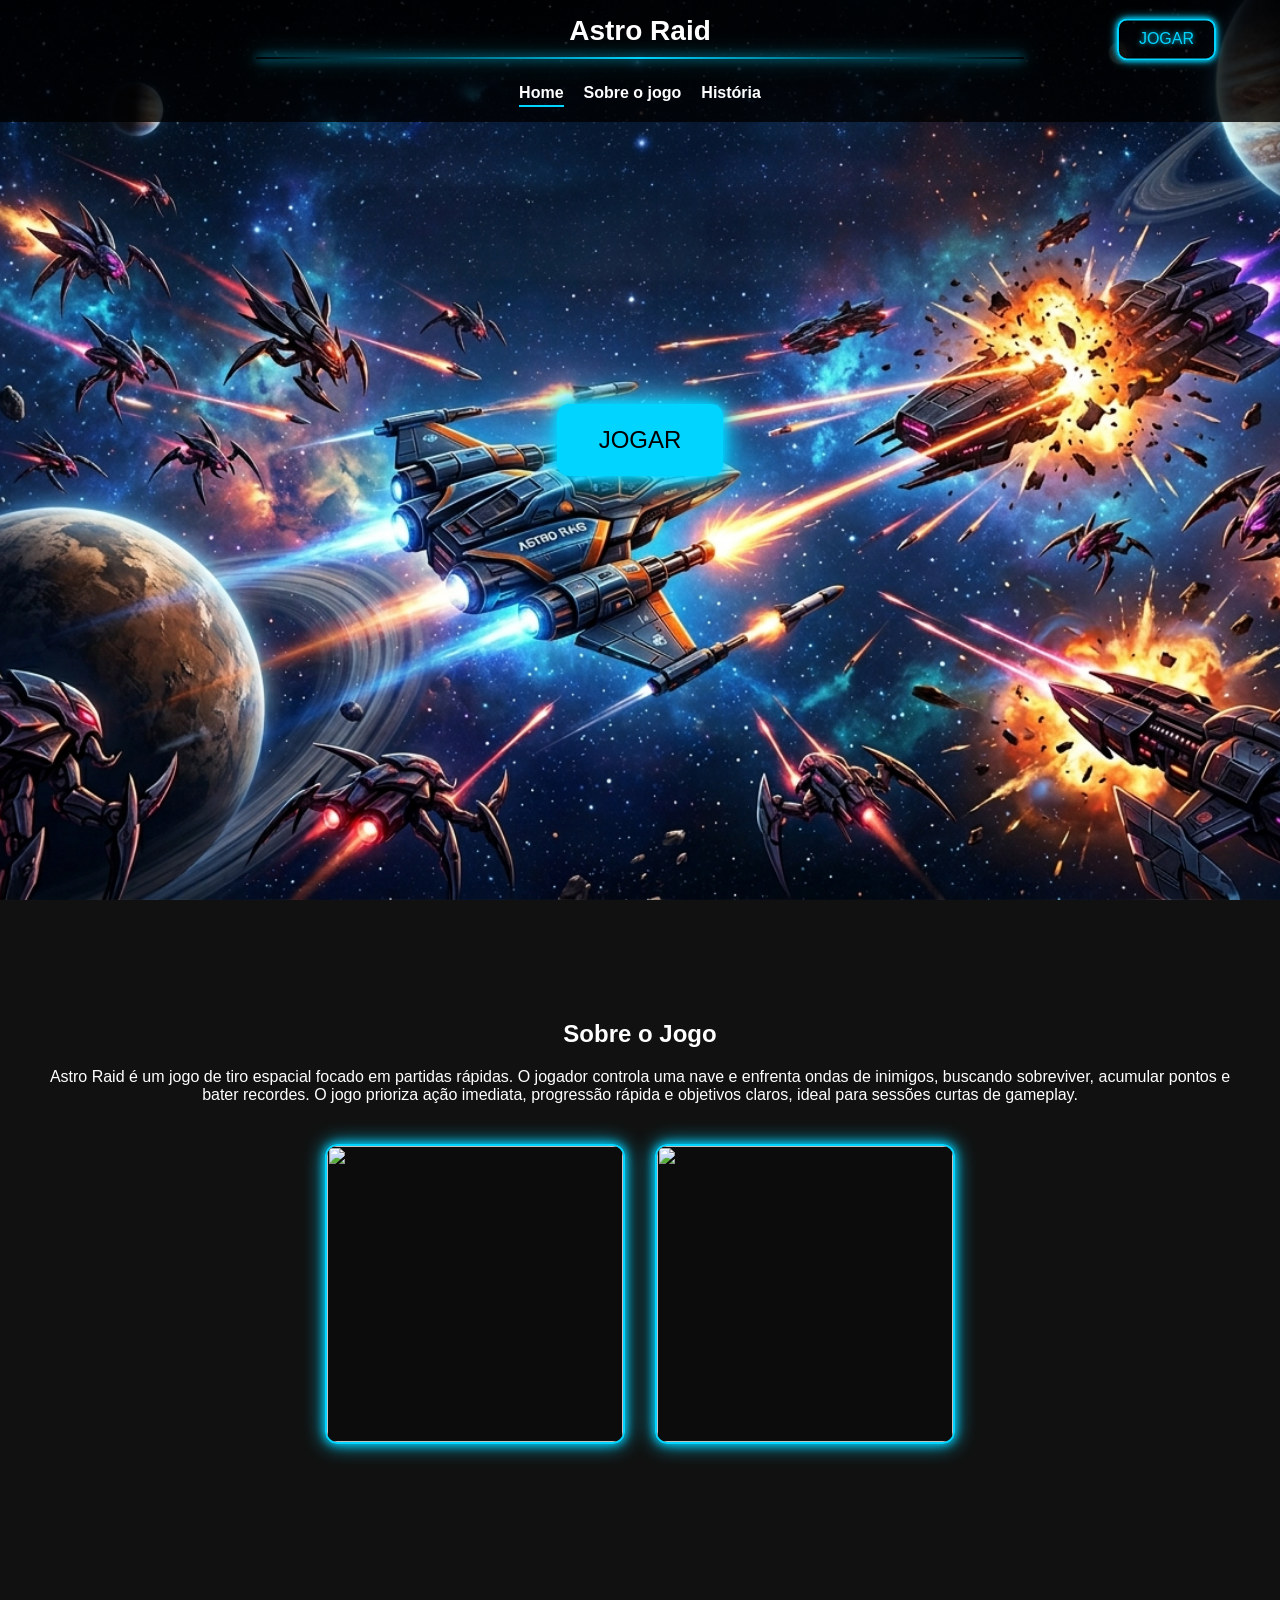
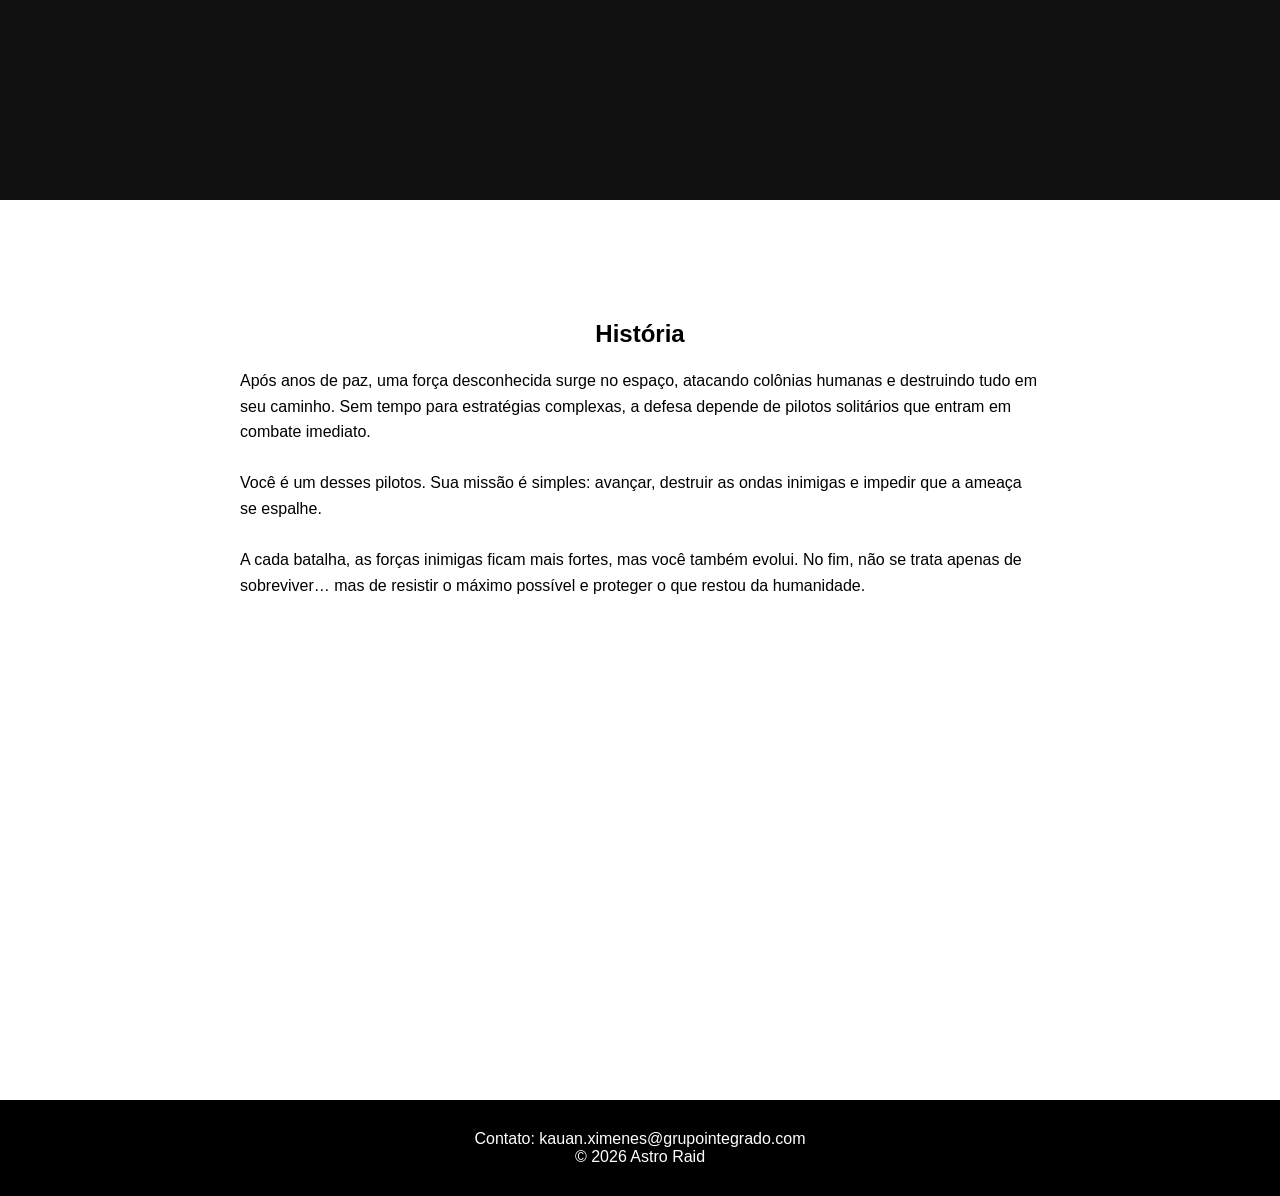
==== index.html @ 90883f62 "Criado Astro Raid" ====
<!DOCTYPE html>
<html lang="pt-br">
<head>
  <meta charset="UTF-8">
  <title>Astro Raid</title>
  <link rel="stylesheet" href="style.css">
</head>
<body>

<header>
  <div class="header-top">
    <div class="titulo">Astro Raid</div>
    <button class="botao-jogar-header">JOGAR</button>
  </div>

  <div class="divisor"></div>

  <nav>
    <a href="#home">Home</a>
    <a href="#sobre">Sobre o jogo</a>
    <a href="#historia">História</a>
  </nav>
</header>

<section id="home" class="hero">
  <button class="botao-jogar">JOGAR</button>
</section>

<section id="sobre" class="sobre">
  <h2>Sobre o Jogo</h2>
  <p>
    Astro Raid é um jogo de tiro espacial focado em partidas rápidas. O jogador controla uma nave e enfrenta ondas de inimigos, buscando sobreviver, acumular pontos e bater recordes. O jogo prioriza ação imediata, progressão rápida e objetivos claros, ideal para sessões curtas de gameplay.
  </p>

  <div class="imagens-jogo">
    <div class="slot-imagem">
      <img src="" alt="">
    </div>
    <div class="slot-imagem">
      <img src="" alt="">
    </div>
  </div>
</section>

<section id="historia" class="historia">
  <h2>História</h2>
  <p>
    Após anos de paz, uma força desconhecida surge no espaço, atacando colônias humanas e destruindo tudo em seu caminho. Sem tempo para estratégias complexas, a defesa depende de pilotos solitários que entram em combate imediato.<br><br>
    Você é um desses pilotos. Sua missão é simples: avançar, destruir as ondas inimigas e impedir que a ameaça se espalhe.<br><br>
    A cada batalha, as forças inimigas ficam mais fortes, mas você também evolui. No fim, não se trata apenas de sobreviver… mas de resistir o máximo possível e proteger o que restou da humanidade.
  </p>
</section>

<footer>
  <p>Contato: kauan.ximenes@grupointegrado.com</p>
  <p>© 2026 Astro Raid</p>
</footer>

<script>
const sections = document.querySelectorAll("section");
const navLinks = document.querySelectorAll("nav a");

window.addEventListener("scroll", () => {
  let current = "";

  sections.forEach(section => {
    const sectionTop = section.offsetTop - 120;

    if (window.scrollY >= sectionTop) {
      current = section.getAttribute("id");
    }
  });

  navLinks.forEach(a => {
    a.classList.remove("active");
    if (a.getAttribute("href") === "#" + current) {
      a.classList.add("active");
    }
  });
});
</script>

</body>
</html>
---- style.css ----
* {
  margin: 0;
  padding: 0;
  box-sizing: border-box;
  font-family: Arial, sans-serif;
}

body, html {
  height: 100%;
  scroll-behavior: smooth;
}

header {
  position: fixed;
  top: 0;
  width: 100%;
  background: rgba(0,0,0,0.8);
  color: white;
  display: flex;
  flex-direction: column;
  align-items: center;
  padding: 15px 0;
  z-index: 1000;
}

.header-top {
  width: 90%;
  display: flex;
  justify-content: center;
  align-items: center;
  position: relative;
}

.titulo {
  font-size: 28px;
  font-weight: bold;
  text-align: center;
}

.botao-jogar-header {
  position: absolute;
  right: 0;
  top: 50%;
  transform: translateY(-30%);
  padding: 10px 20px;
  font-size: 16px;
  background: transparent;
  color: #00d4ff;
  border: 2px solid #00d4ff;
  border-radius: 10px;
  cursor: pointer;
  transition: 0.3s;
  box-shadow: 0 0 5px #00d4ff, 0 0 10px #00d4ff;
  text-shadow: 0 0 5px #00d4ff;
}

.botao-jogar-header:hover {
  background: #00d4ff;
  color: black;
  transform: translateY(-30%) scale(1.05);
}

nav {
  display: flex;
  gap: 20px;
  margin-top: 10px;
}

nav a {
  color: white;
  text-decoration: none;
  font-weight: bold;
}

nav a:hover {
  color: #00d4ff;
}

.hero {
  height: 100vh;
  background: url("imgs/Banner.png") no-repeat center center/cover;
  display: flex;
  justify-content: center;
  align-items: center;
  padding-top: 100px;
}

.botao-jogar {
  padding: 20px 40px;
  font-size: 24px;
  background: #00d4ff;
  color: black;
  border: 2px solid #00d4ff;
  border-radius: 12px;
  cursor: pointer;
  transition: 0.3s;
  box-shadow: 0 0 10px #00d4ff, 0 0 20px #00d4ff, 0 0 40px #00d4ff;
  text-shadow: none;
}

.botao-jogar:hover {
  background: #00d4ff;
  color: black;
  transform: scale(1.1);
}

section {
  padding: 120px 40px;
  min-height: 100vh;
}

.sobre {
  background: #111;
  color: white;
  text-align: center;
}

.historia h2 {
  text-align: center;
}

.historia p {
  text-align: left;
  max-width: 800px;
  margin: 0 auto;
  line-height: 1.6;
}

h2 {
  margin-bottom: 20px;
}

footer {
  background: black;
  color: white;
  text-align: center;
  padding: 30px;
}

.divisor {
  width: 60%;
  height: 2px;
  background: linear-gradient(90deg, transparent, #00d4ff, transparent);
  margin: 10px 0 15px 0;
  border-radius: 10px;
  box-shadow: 0 0 10px #00d4ff, 0 0 20px #00d4ff;
}

.imagens-jogo {
  display: flex;
  justify-content: center;
  gap: 30px;
  margin-top: 40px;
  flex-wrap: wrap;
}

.slot-imagem {
  width: 300px;
  height: 300px;
  border: 2px solid #00d4ff;
  border-radius: 12px;
  display: flex;
  justify-content: center;
  align-items: center;
  box-shadow: 0 0 10px #00d4ff, 0 0 20px #00d4ff;
  background: rgba(0, 0, 0, 0.3);
  overflow: hidden;
}

.slot-imagem img {
  width: 100%;
  height: 100%;
  object-fit: cover;
}

nav a {
  position: relative;
  padding-bottom: 5px;
}

nav a::after {
  content: "";
  position: absolute;
  left: 0;
  bottom: 0;
  width: 0%;
  height: 2px;
  background: #00d4ff;
  transition: 0.3s;
}

nav a.active::after {
  width: 100%;
}
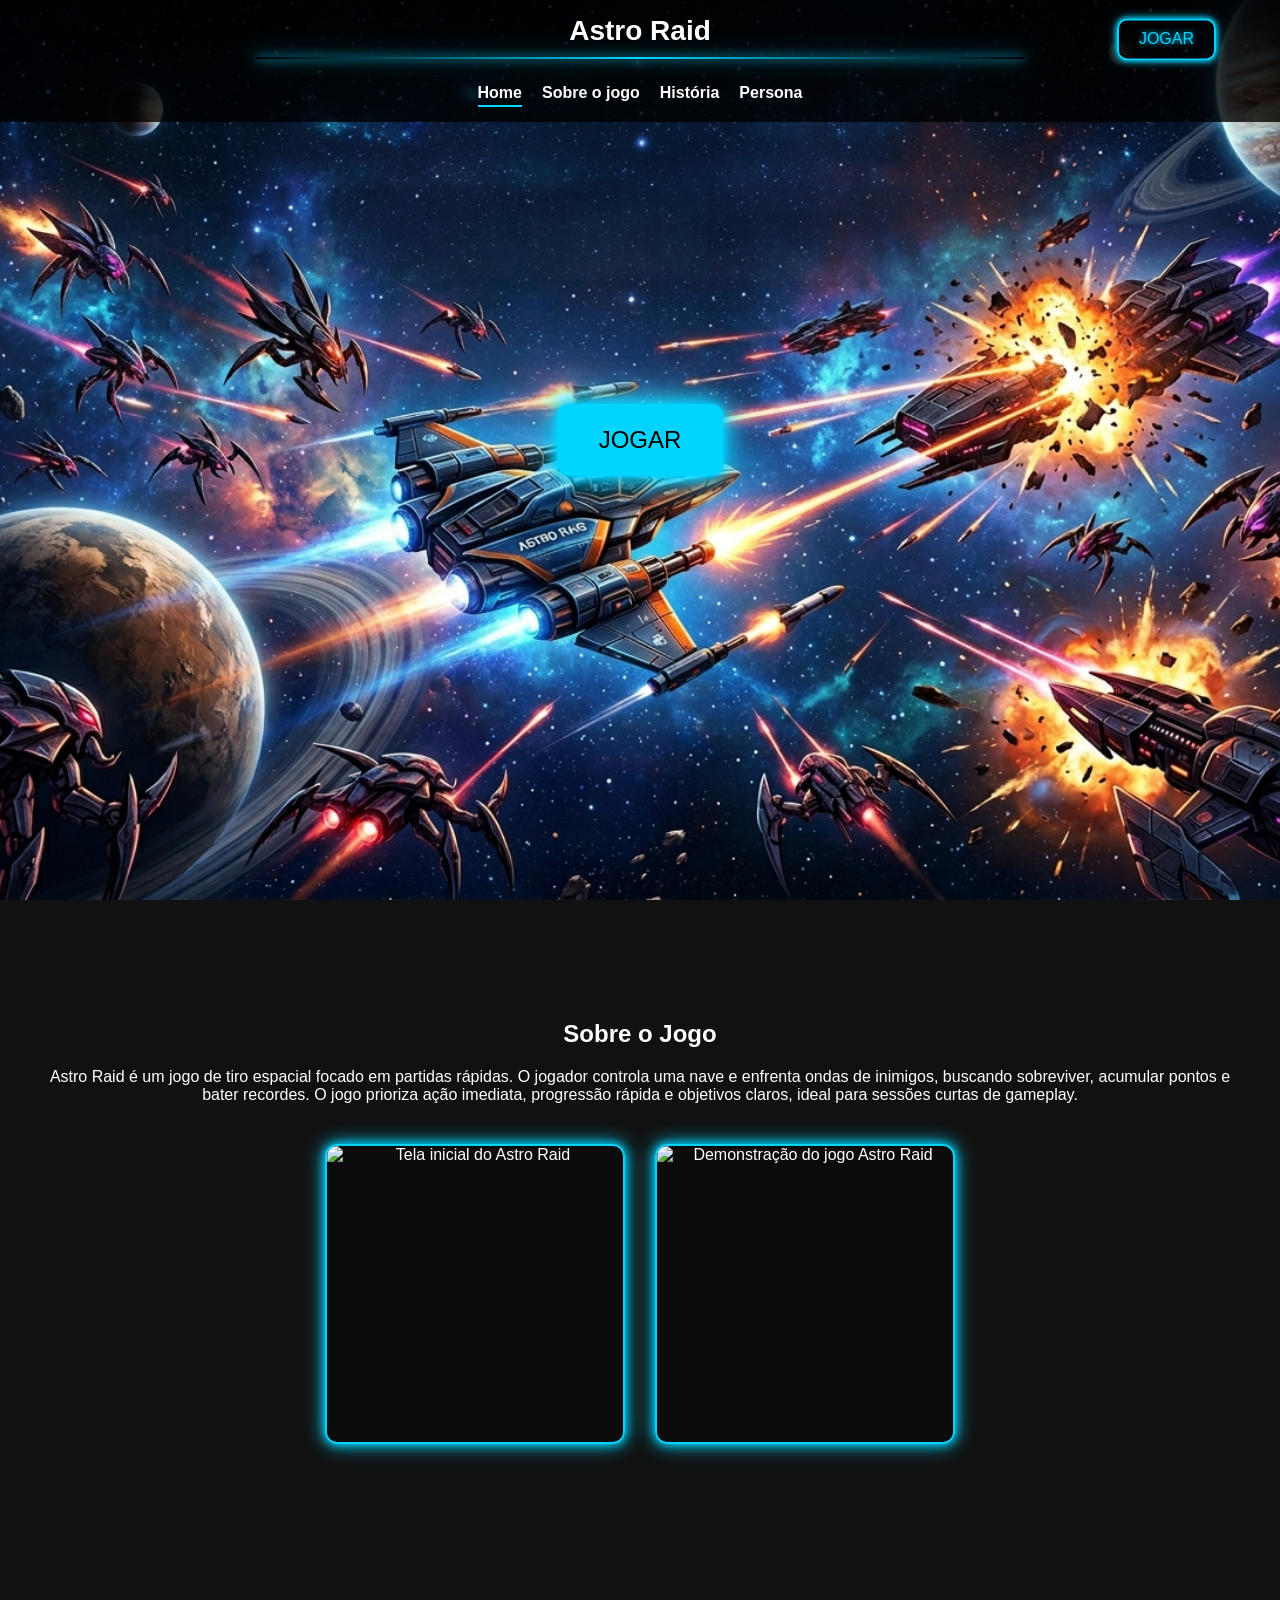
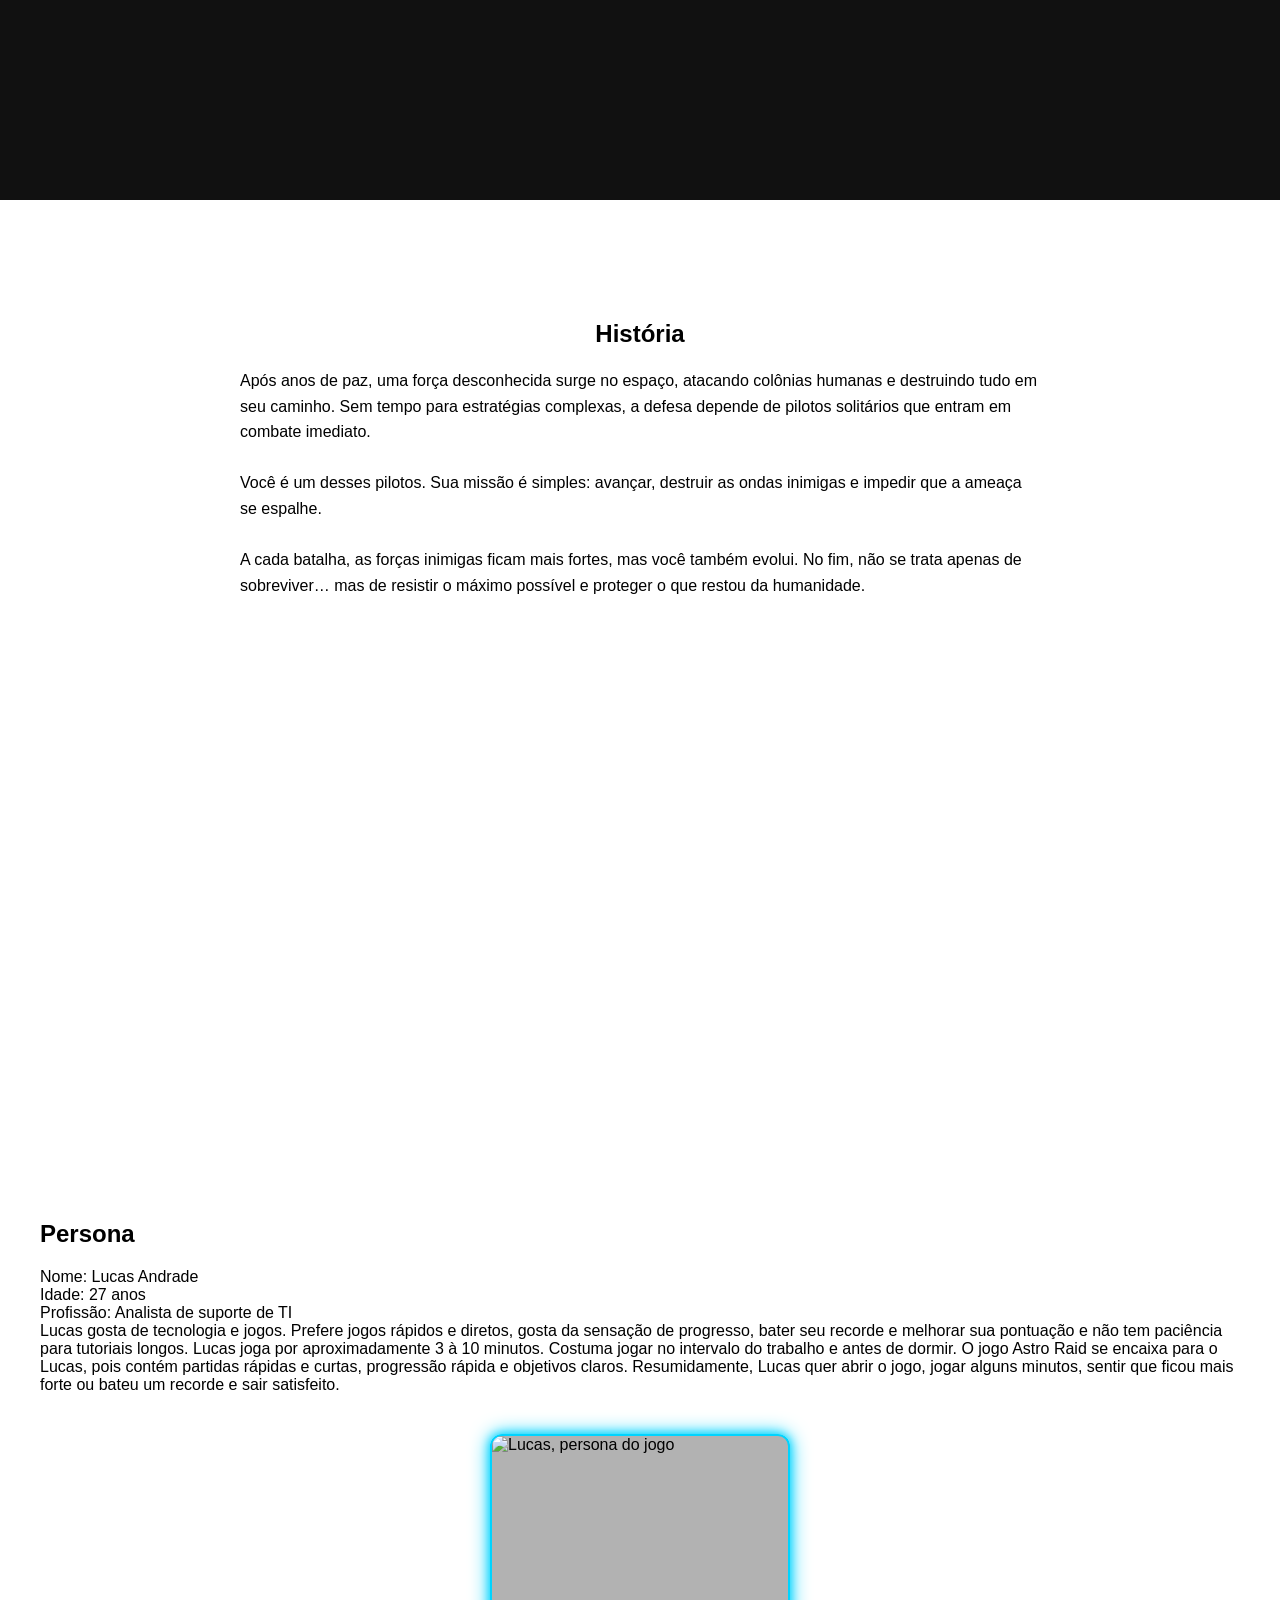
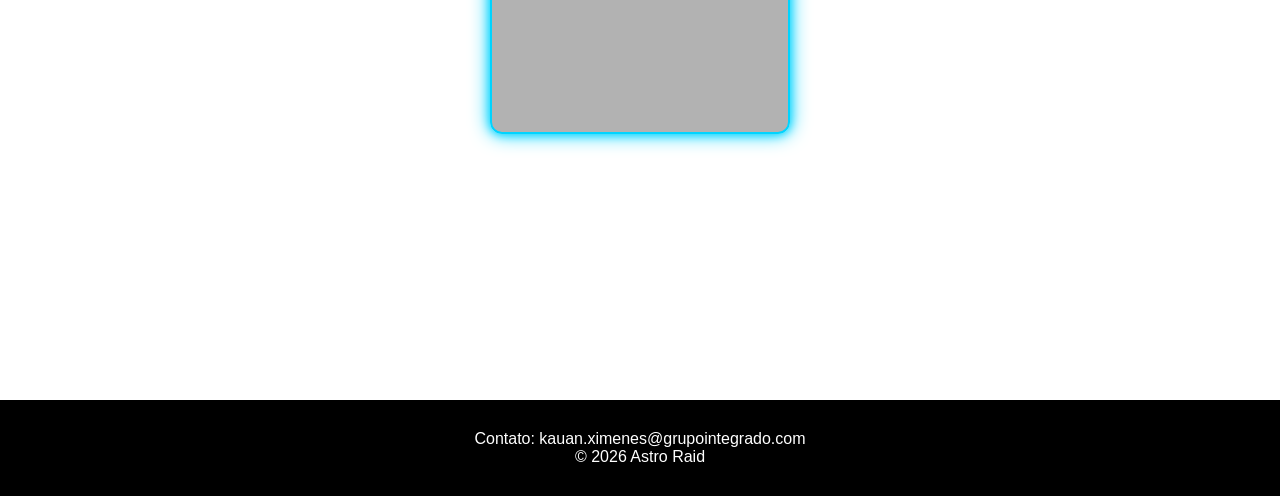
==== commit 37c034cd: "Update index.html" ====
--- a/index.html
+++ b/index.html
@@ -4,6 +4,8 @@
   <meta charset="UTF-8">
   <title>Astro Raid</title>
   <link rel="stylesheet" href="style.css">
+
+  <meta name="viewport" content="width=device-width, initial-scale=1.0">
 </head>
 <body>
 
@@ -19,7 +21,8 @@
     <a href="#home">Home</a>
     <a href="#sobre">Sobre o jogo</a>
     <a href="#historia">História</a>
-  </nav>
+  <a href="#persona">Persona</a>
+</nav>
 </header>
 
 <section id="home" class="hero">
@@ -34,10 +37,10 @@
 
   <div class="imagens-jogo">
     <div class="slot-imagem">
-      <img src="" alt="">
+      <img src="imgs/Tela inicial Astro Raid.png" alt="Tela inicial do Astro Raid">
     </div>
     <div class="slot-imagem">
-      <img src="" alt="">
+      <img src="imgs/Astro_Raid.png" alt="Demonstração do jogo Astro Raid">
     </div>
   </div>
 </section>
@@ -49,6 +52,25 @@
     Você é um desses pilotos. Sua missão é simples: avançar, destruir as ondas inimigas e impedir que a ameaça se espalhe.<br><br>
     A cada batalha, as forças inimigas ficam mais fortes, mas você também evolui. No fim, não se trata apenas de sobreviver… mas de resistir o máximo possível e proteger o que restou da humanidade.
   </p>
+</section>
+
+<section id="persona" class="persona">
+  <h2>Persona</h2>
+  <p>
+    Nome: Lucas Andrade<br>
+    Idade: 27 anos<br>
+    Profissão: Analista de suporte de TI<br>
+    Lucas gosta de tecnologia e jogos. Prefere jogos rápidos e diretos, gosta da sensação de progresso, bater seu recorde e melhorar sua pontuação e não tem paciência para tutoriais longos.
+    Lucas joga por aproximadamente 3 à 10 minutos. Costuma jogar no intervalo do trabalho e antes de dormir.
+    O jogo Astro Raid se encaixa para o Lucas, pois contém partidas rápidas e curtas, progressão rápida e objetivos claros.
+    Resumidamente, Lucas quer abrir o jogo, jogar alguns minutos, sentir que ficou mais forte ou bateu um recorde e sair satisfeito.
+  </p>
+
+  <div class="imagens-jogo">
+    <div class="slot-imagem">
+      <img src="imgs/Lucas_Persona.png" alt="Lucas, persona do jogo">
+    </div>
+  </div>
 </section>
 
 <footer>
@@ -81,4 +103,4 @@
 </script>
 
 </body>
-</html>+</html>
--- a/style.css
+++ b/style.css
@@ -191,4 +191,70 @@
 
 nav a.active::after {
   width: 100%;
+}
+
+@media (max-width: 768px) {
+
+  header {
+    padding: 10px 0;
+  }
+
+  .header-top {
+    width: 95%;
+  }
+
+  .titulo {
+    font-size: 22px;
+  }
+
+  .botao-jogar-header {
+    padding: 6px 12px;
+    font-size: 12px;
+    right: 10px;
+    transform: translateY(-20%);
+  }
+
+  nav {
+    gap: 10px;
+    flex-wrap: wrap;
+    justify-content: center;
+  }
+
+  nav a {
+    font-size: 14px;
+  }
+
+  .hero {
+    padding-top: 120px;
+  }
+
+  .botao-jogar {
+    font-size: 18px;
+    padding: 15px 25px;
+  }
+
+  section {
+    padding: 100px 20px;
+  }
+
+  .historia p,
+  .sobre p {
+    text-align: center;
+    font-size: 14px;
+  }
+
+  .imagens-jogo {
+    flex-direction: column;
+    align-items: center;
+  }
+
+  .slot-imagem {
+    width: 90%;
+    height: 200px;
+  }
+
+  footer {
+    font-size: 12px;
+    padding: 20px;
+  }
 }
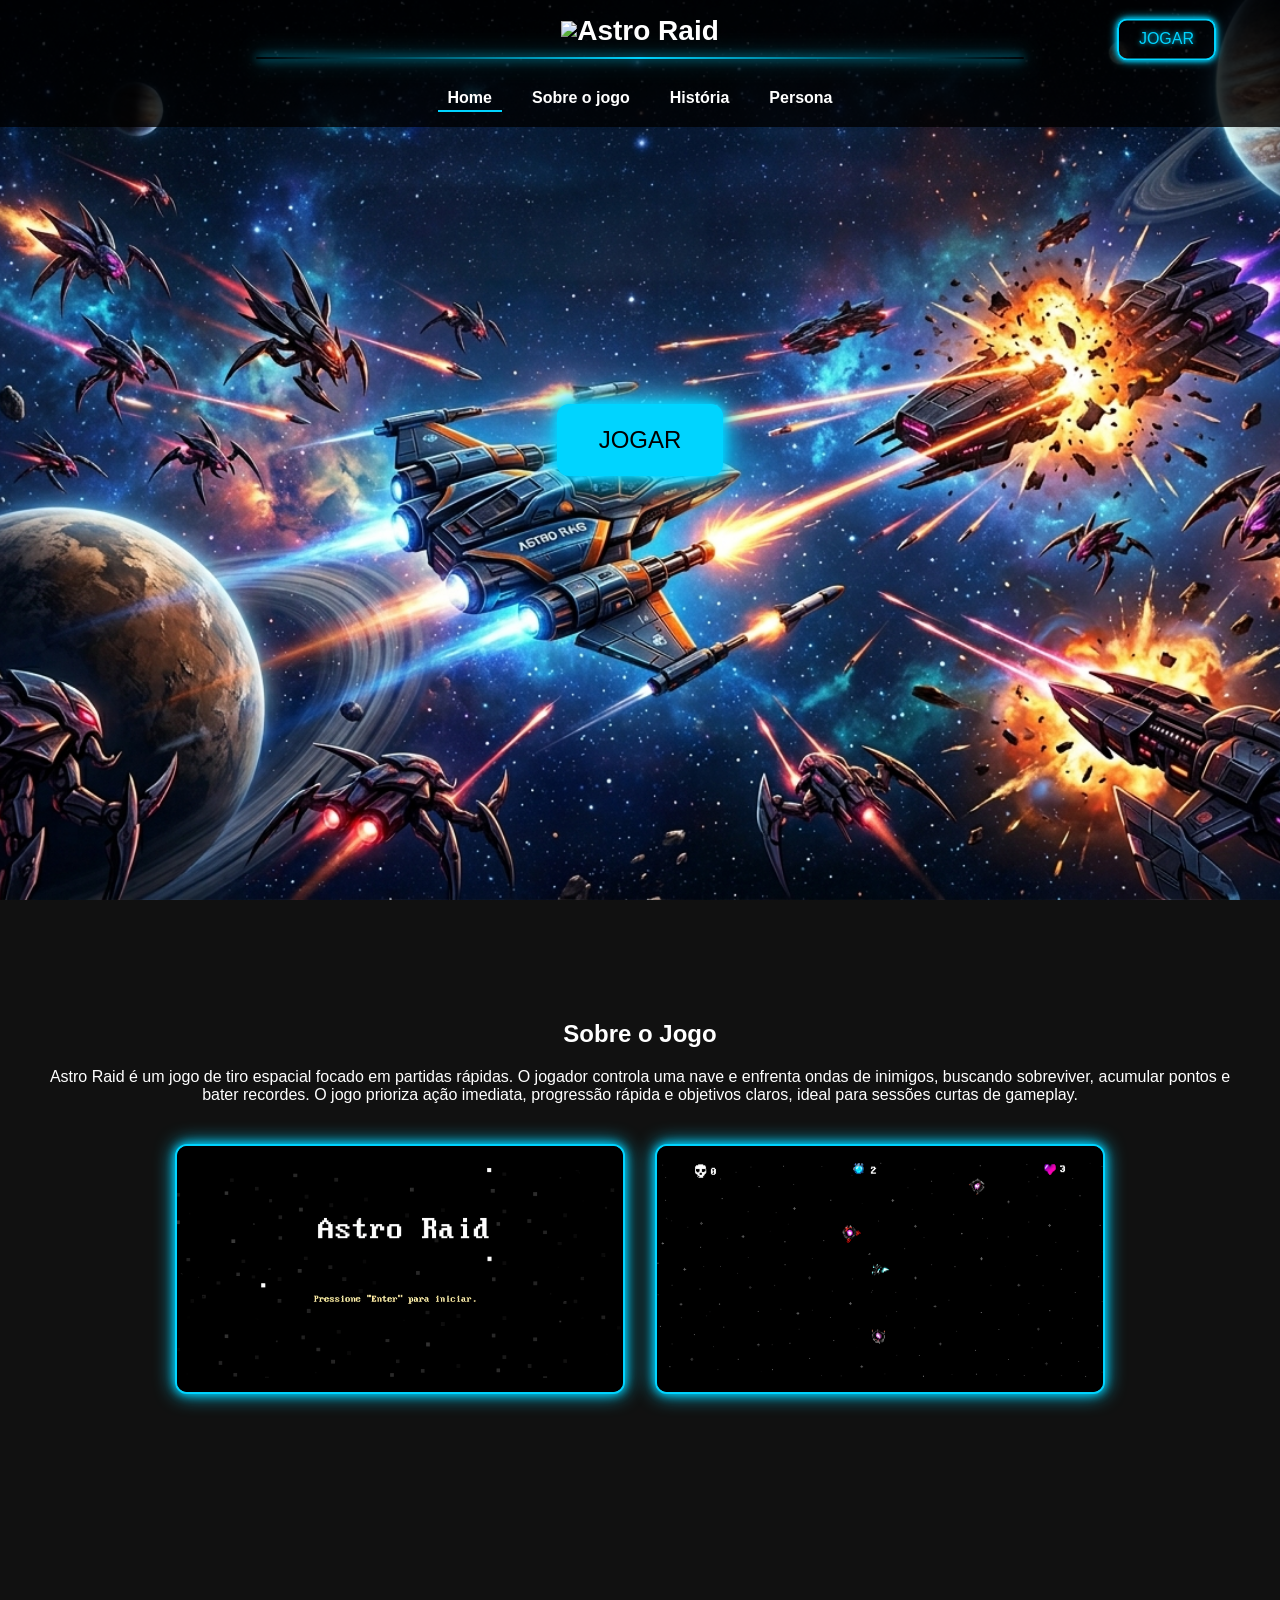
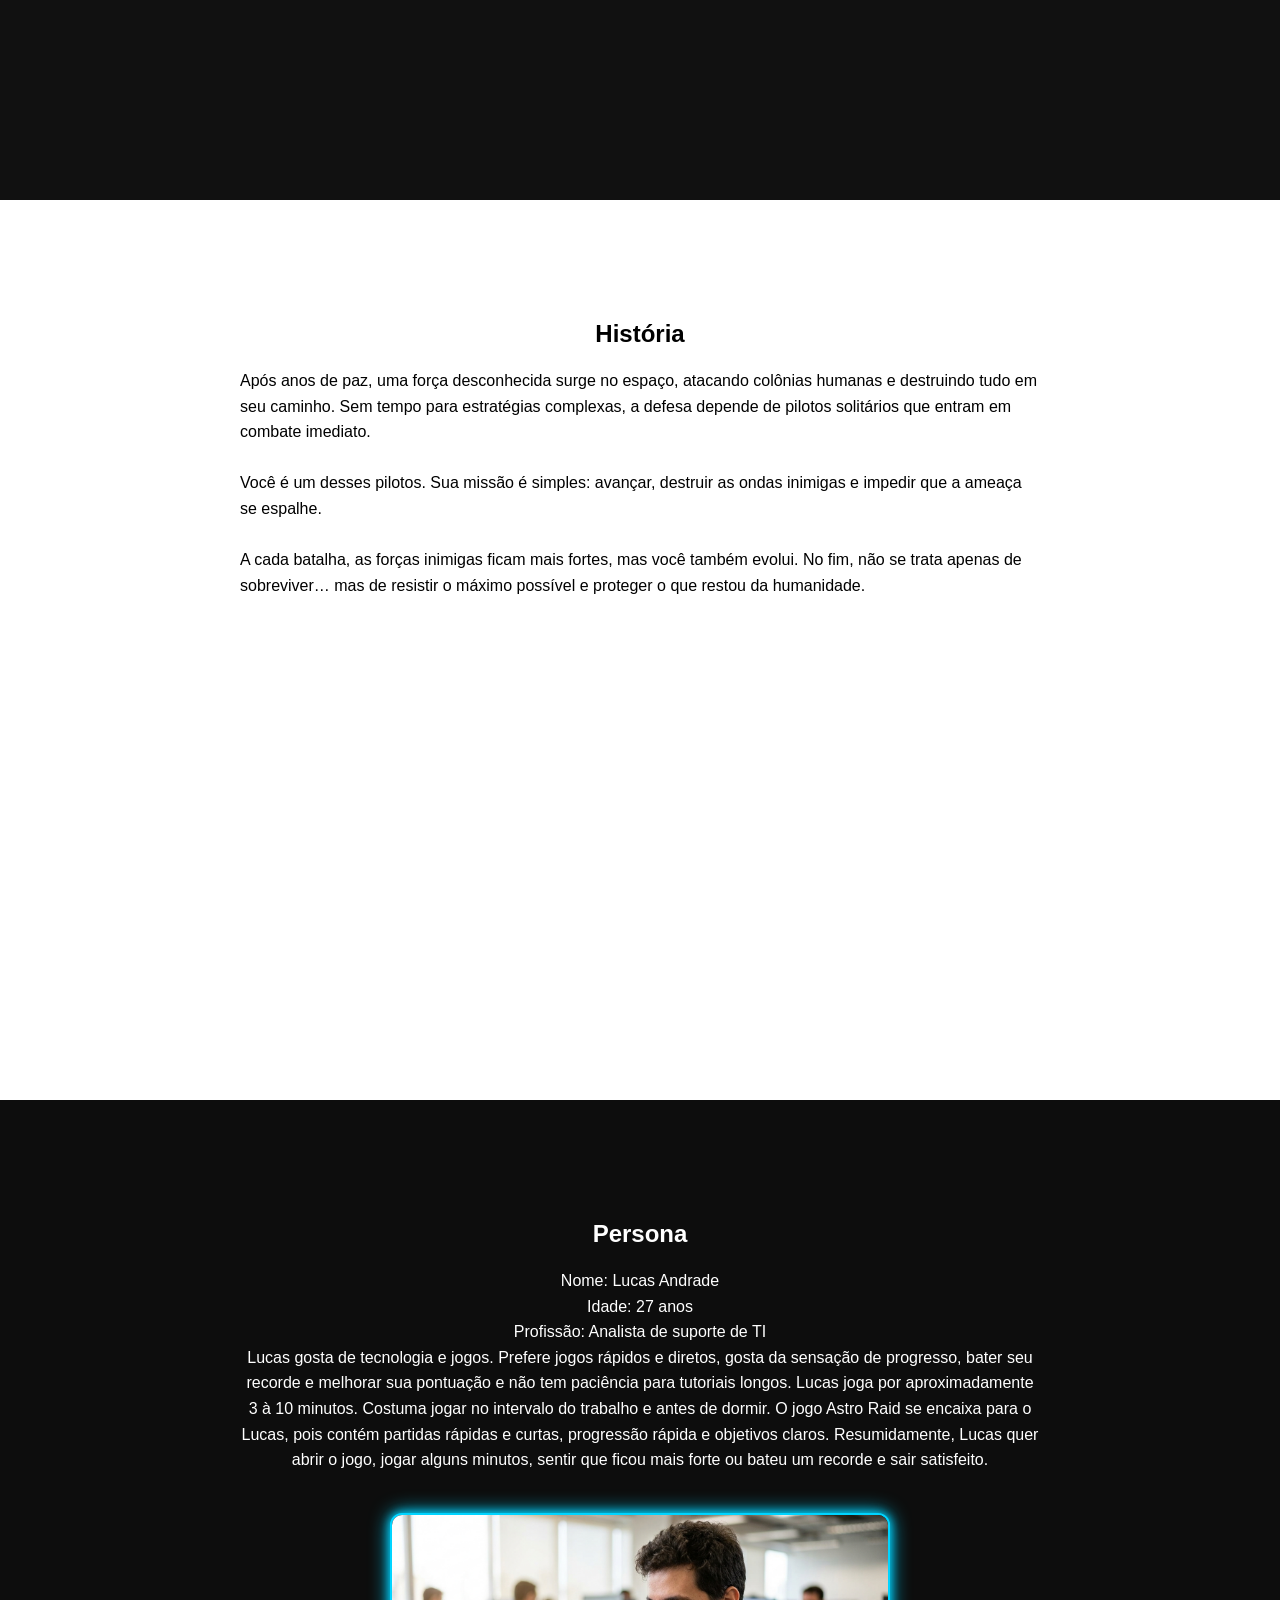
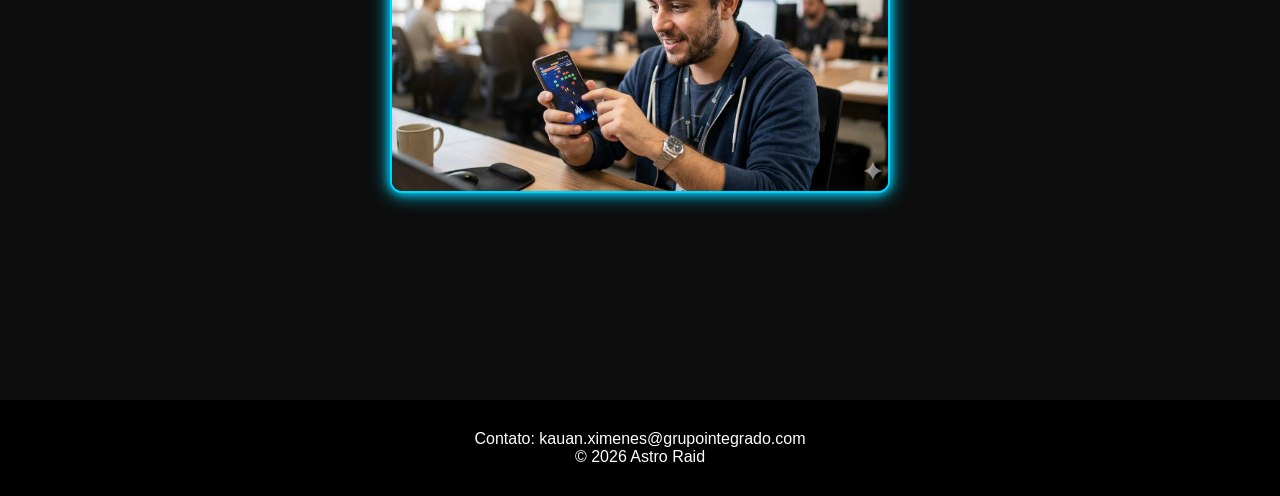
==== commit aca00068: "Update index.html" ====
--- a/index.html
+++ b/index.html
@@ -4,6 +4,7 @@
   <meta charset="UTF-8">
   <title>Astro Raid</title>
   <link rel="stylesheet" href="style.css">
+  <link rel="icon" href="imgs/LogoSite.png" type="image/png">
 
   <meta name="viewport" content="width=device-width, initial-scale=1.0">
 </head>
@@ -11,6 +12,11 @@
 
 <header>
   <div class="header-top">
+
+    <div class="logo-container">
+      <img src="imgs/LogoSite.png" class="logo">
+    </div>
+    
     <div class="titulo">Astro Raid</div>
     <button class="botao-jogar-header">JOGAR</button>
   </div>
--- a/style.css
+++ b/style.css
@@ -64,16 +64,36 @@
   display: flex;
   gap: 20px;
   margin-top: 10px;
+  flex-wrap: wrap;
+  justify-content: center;
 }
 
 nav a {
   color: white;
   text-decoration: none;
   font-weight: bold;
+  position: relative;
+  padding: 5px 10px;
+  transition: 0.3s;
 }
 
 nav a:hover {
   color: #00d4ff;
+}
+
+nav a::after {
+  content: "";
+  position: absolute;
+  left: 0;
+  bottom: 0;
+  width: 0%;
+  height: 2px;
+  background: #00d4ff;
+  transition: 0.3s;
+}
+
+nav a.active::after {
+  width: 100%;
 }
 
 .hero {
@@ -95,18 +115,19 @@
   cursor: pointer;
   transition: 0.3s;
   box-shadow: 0 0 10px #00d4ff, 0 0 20px #00d4ff, 0 0 40px #00d4ff;
-  text-shadow: none;
 }
 
 .botao-jogar:hover {
-  background: #00d4ff;
-  color: black;
   transform: scale(1.1);
 }
 
 section {
   padding: 120px 40px;
   min-height: 100vh;
+}
+
+h2 {
+  margin-bottom: 20px;
 }
 
 .sobre {
@@ -126,15 +147,53 @@
   line-height: 1.6;
 }
 
-h2 {
-  margin-bottom: 20px;
-}
-
-footer {
+.persona {
+  background: #0d0d0d;
+  color: white;
+  text-align: center;
+}
+
+.persona p {
+  max-width: 800px;
+  margin: 0 auto;
+  line-height: 1.6;
+}
+
+.imagens-jogo {
+  display: flex;
+  justify-content: center;
+  gap: 30px;
+  margin-top: 40px;
+  flex-wrap: wrap;
+}
+
+.slot-imagem {
+  width: 450px;
+  height: 250px;
+  border: 2px solid #00d4ff;
+  border-radius: 12px;
+  display: flex;
+  justify-content: center;
+  align-items: center;
+  box-shadow: 0 0 10px #00d4ff, 0 0 20px #00d4ff;
   background: black;
-  color: white;
-  text-align: center;
-  padding: 30px;
+  overflow: hidden;
+  transition: 0.3s;
+}
+
+.slot-imagem:hover {
+  transform: scale(1.05);
+}
+
+.persona .slot-imagem {
+  width: 500px;
+  height: 280px;
+}
+
+.slot-imagem img {
+  width: 100%;
+  height: 100%;
+  object-fit: cover;
 }
 
 .divisor {
@@ -146,51 +205,11 @@
   box-shadow: 0 0 10px #00d4ff, 0 0 20px #00d4ff;
 }
 
-.imagens-jogo {
-  display: flex;
-  justify-content: center;
-  gap: 30px;
-  margin-top: 40px;
-  flex-wrap: wrap;
-}
-
-.slot-imagem {
-  width: 300px;
-  height: 300px;
-  border: 2px solid #00d4ff;
-  border-radius: 12px;
-  display: flex;
-  justify-content: center;
-  align-items: center;
-  box-shadow: 0 0 10px #00d4ff, 0 0 20px #00d4ff;
-  background: rgba(0, 0, 0, 0.3);
-  overflow: hidden;
-}
-
-.slot-imagem img {
-  width: 100%;
-  height: 100%;
-  object-fit: cover;
-}
-
-nav a {
-  position: relative;
-  padding-bottom: 5px;
-}
-
-nav a::after {
-  content: "";
-  position: absolute;
-  left: 0;
-  bottom: 0;
-  width: 0%;
-  height: 2px;
-  background: #00d4ff;
-  transition: 0.3s;
-}
-
-nav a.active::after {
-  width: 100%;
+footer {
+  background: black;
+  color: white;
+  text-align: center;
+  padding: 30px;
 }
 
 @media (max-width: 768px) {
@@ -216,8 +235,6 @@
 
   nav {
     gap: 10px;
-    flex-wrap: wrap;
-    justify-content: center;
   }
 
   nav a {
@@ -238,7 +255,8 @@
   }
 
   .historia p,
-  .sobre p {
+  .sobre p,
+  .persona p {
     text-align: center;
     font-size: 14px;
   }
@@ -253,8 +271,12 @@
     height: 200px;
   }
 
+  .persona .slot-imagem {
+    height: 230px;
+  }
+
   footer {
     font-size: 12px;
     padding: 20px;
   }
-}+}
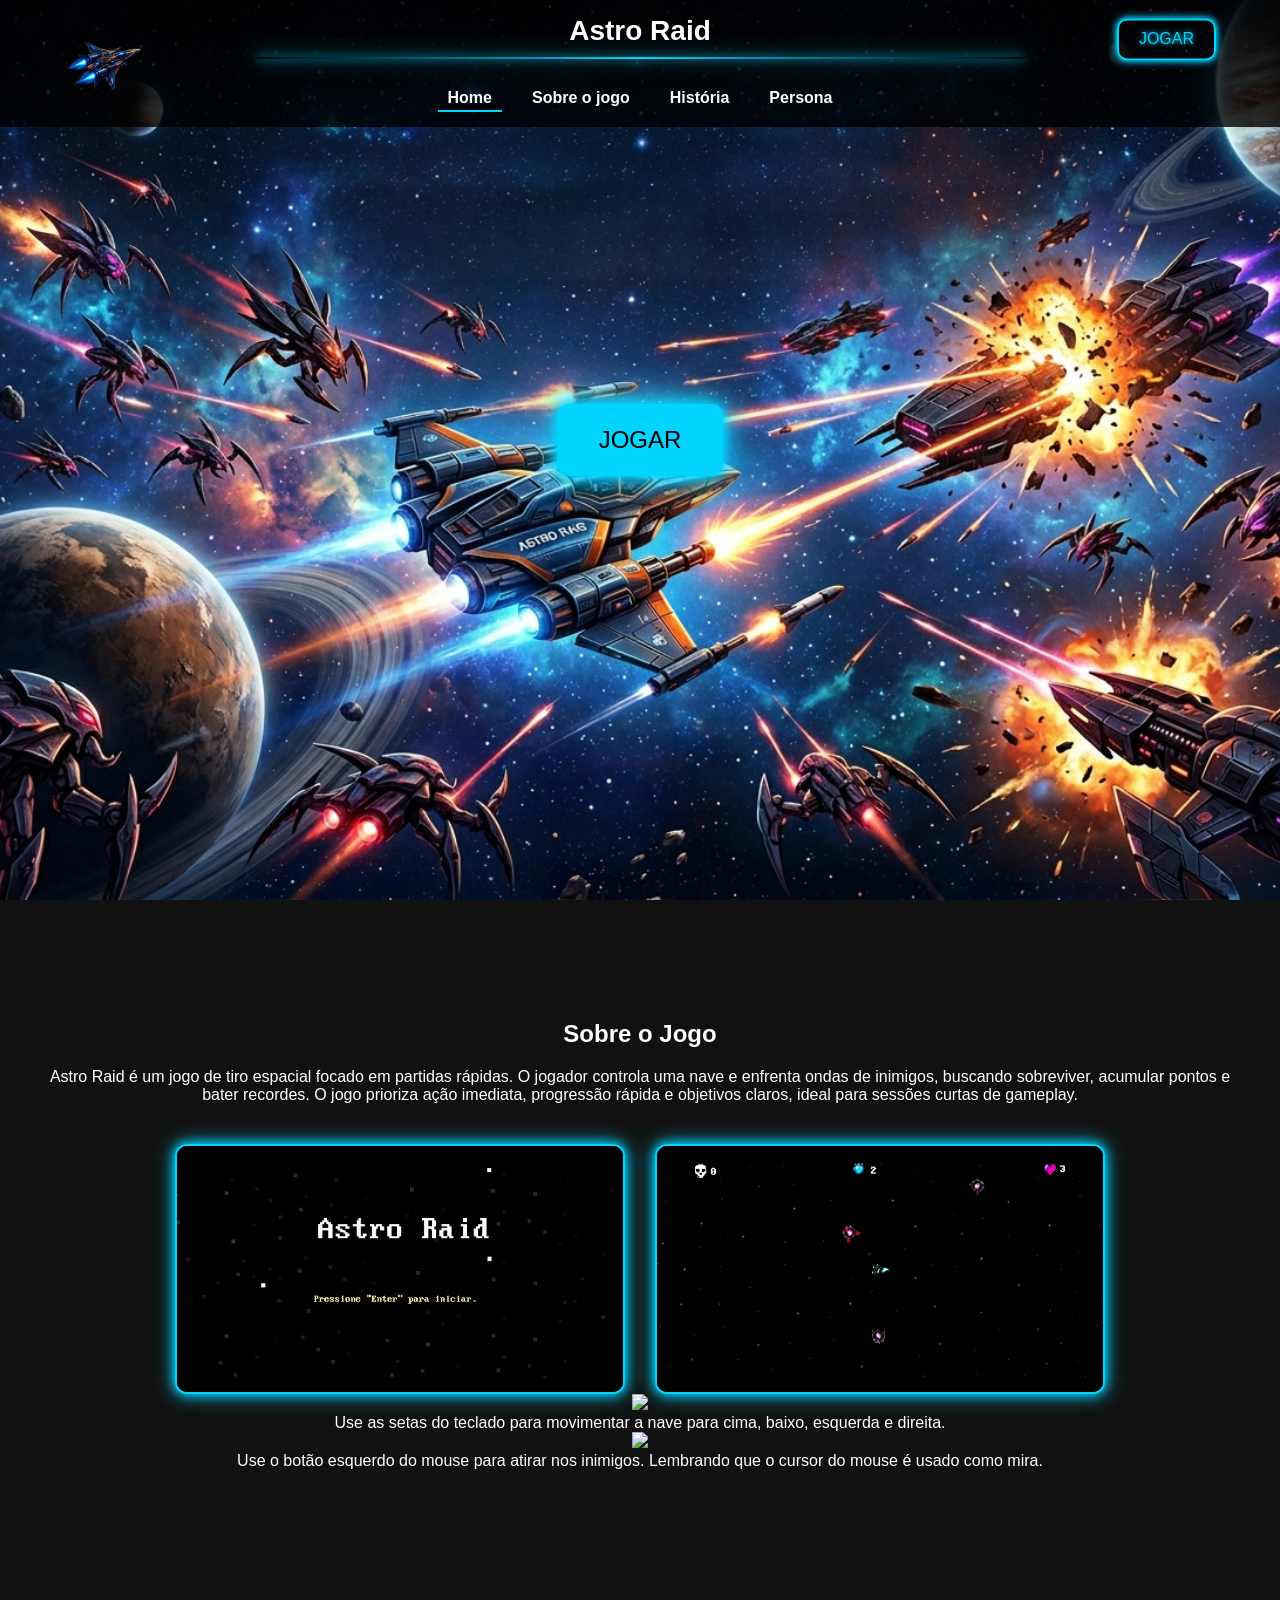
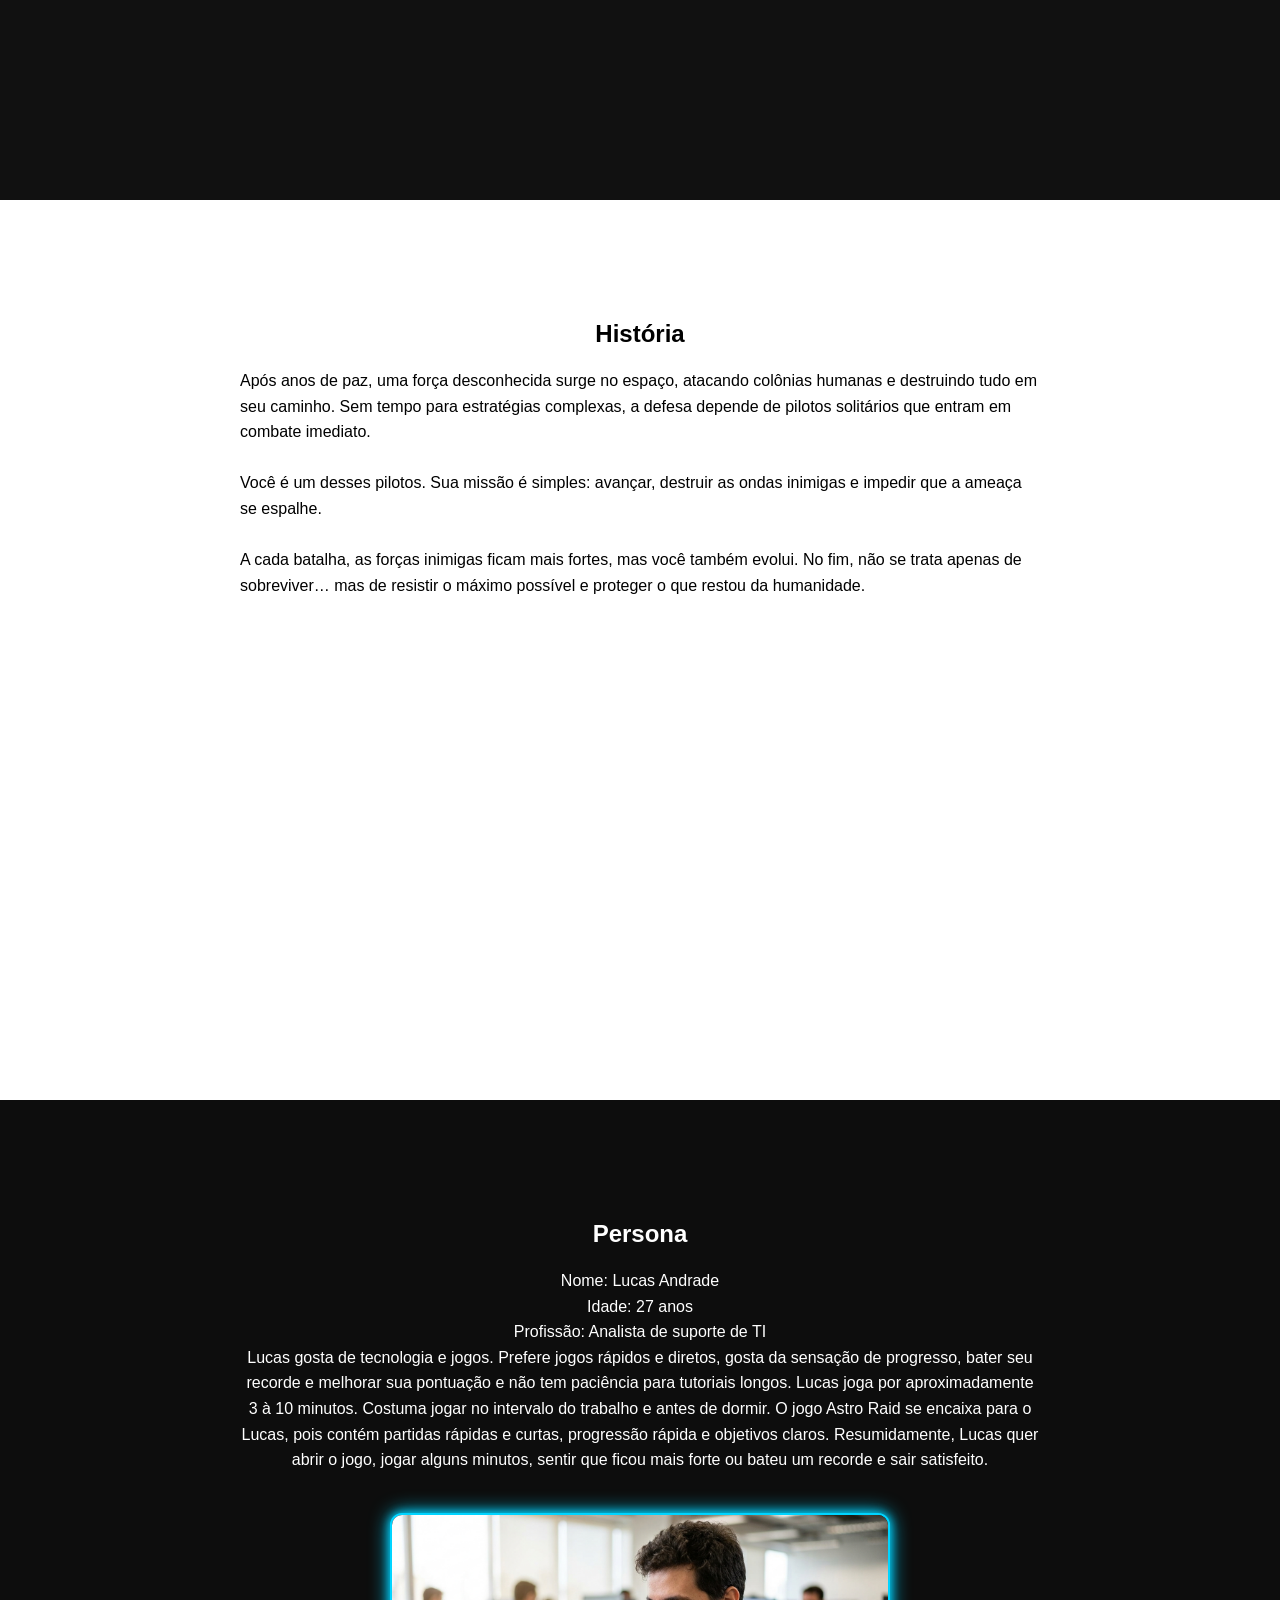
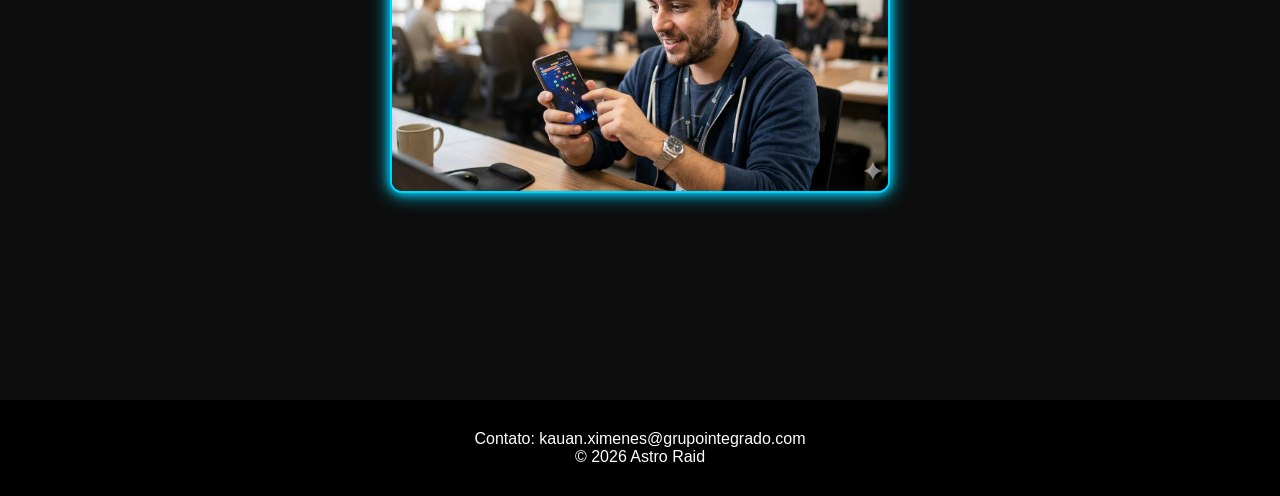
==== commit 129b141c: "Update index.html" ====
--- a/index.html
+++ b/index.html
@@ -1,3 +1,4 @@
+
 <!DOCTYPE html>
 <html lang="pt-br">
 <head>
@@ -18,7 +19,9 @@
     </div>
     
     <div class="titulo">Astro Raid</div>
-    <button class="botao-jogar-header">JOGAR</button>
+    <a href="game/index.html" target="_blank">
+      <button class="botao-jogar-header">JOGAR</button>
+    </a>
   </div>
 
   <div class="divisor"></div>
@@ -32,7 +35,9 @@
 </header>
 
 <section id="home" class="hero">
-  <button class="botao-jogar">JOGAR</button>
+  <a href="game/index.html" target="_blank">
+    <button class="botao-jogar">JOGAR</button>
+  </a>
 </section>
 
 <section id="sobre" class="sobre">
@@ -47,6 +52,18 @@
     </div>
     <div class="slot-imagem">
       <img src="imgs/Astro_Raid.png" alt="Demonstração do jogo Astro Raid">
+    </div>
+  </div>
+
+  <div class="controles">
+    <div class="controle-item">
+      <img src="imgs/setas.png">
+      <p>Use as setas do teclado para movimentar a nave para cima, baixo, esquerda e direita.</p>
+    </div>
+
+    <div class="controle-item">
+      <img src="imgs/mouse.png" class="mouse-icon">
+      <p>Use o botão esquerdo do mouse para atirar nos inimigos. Lembrando que o cursor do mouse é usado como mira.</p>
     </div>
   </div>
 </section>
--- a/style.css
+++ b/style.css
@@ -8,6 +8,7 @@
 body, html {
   height: 100%;
   scroll-behavior: smooth;
+
 }
 
 header {
@@ -30,6 +31,18 @@
   align-items: center;
   position: relative;
 }
+
+.logo-container {
+  position: absolute;
+  left: 0;
+  top: 50%;
+  transform: translateY(-8%);
+}
+
+.logo {
+  width: 80px;
+}
+
 
 .titulo {
   font-size: 28px;
@@ -213,70 +226,86 @@
 }
 
 @media (max-width: 768px) {
-
   header {
     padding: 10px 0;
   }
 
   .header-top {
+    flex-direction: column;
+    gap: 15px;
     width: 95%;
   }
 
+  .logo-container, .botao-jogar-header {
+    position: static;
+    transform: none;
+    text-align: center;
+  }
+
+  .logo {
+    width: 60px;
+  }
+
   .titulo {
-    font-size: 22px;
+    font-size: 20px;
   }
 
   .botao-jogar-header {
-    padding: 6px 12px;
-    font-size: 12px;
-    right: 10px;
-    transform: translateY(-20%);
+    width: 80%;
+    padding: 12px;
   }
 
   nav {
     gap: 10px;
+    margin-top: 15px;
   }
 
   nav a {
     font-size: 14px;
+    padding: 8px;
   }
 
   .hero {
-    padding-top: 120px;
+    height: 70vh;
+    padding-top: 180px;
   }
 
   .botao-jogar {
     font-size: 18px;
-    padding: 15px 25px;
+    padding: 15px 30px;
   }
 
   section {
-    padding: 100px 20px;
-  }
-
-  .historia p,
-  .sobre p,
-  .persona p {
-    text-align: center;
-    font-size: 14px;
+    padding: 60px 20px;
+  }
+
+  .historia p, .persona p {
+    text-align: justify;
+    font-size: 15px;
   }
 
   .imagens-jogo {
-    flex-direction: column;
-    align-items: center;
-  }
-
-  .slot-imagem {
+    gap: 20px;
+  }
+
+  .slot-imagem, .persona .slot-imagem {
+    width: 100%;
+    max-width: 100%;
+    height: auto;
+    aspect-ratio: 16 / 9;
+  }
+
+  .divisor {
     width: 90%;
-    height: 200px;
-  }
-
-  .persona .slot-imagem {
-    height: 230px;
-  }
-
-  footer {
+  }
+}
+
+@media (max-width: 480px) {
+  .titulo {
+    font-size: 18px;
+  }
+  
+  nav a {
     font-size: 12px;
-    padding: 20px;
-  }
-}
+  }
+}
